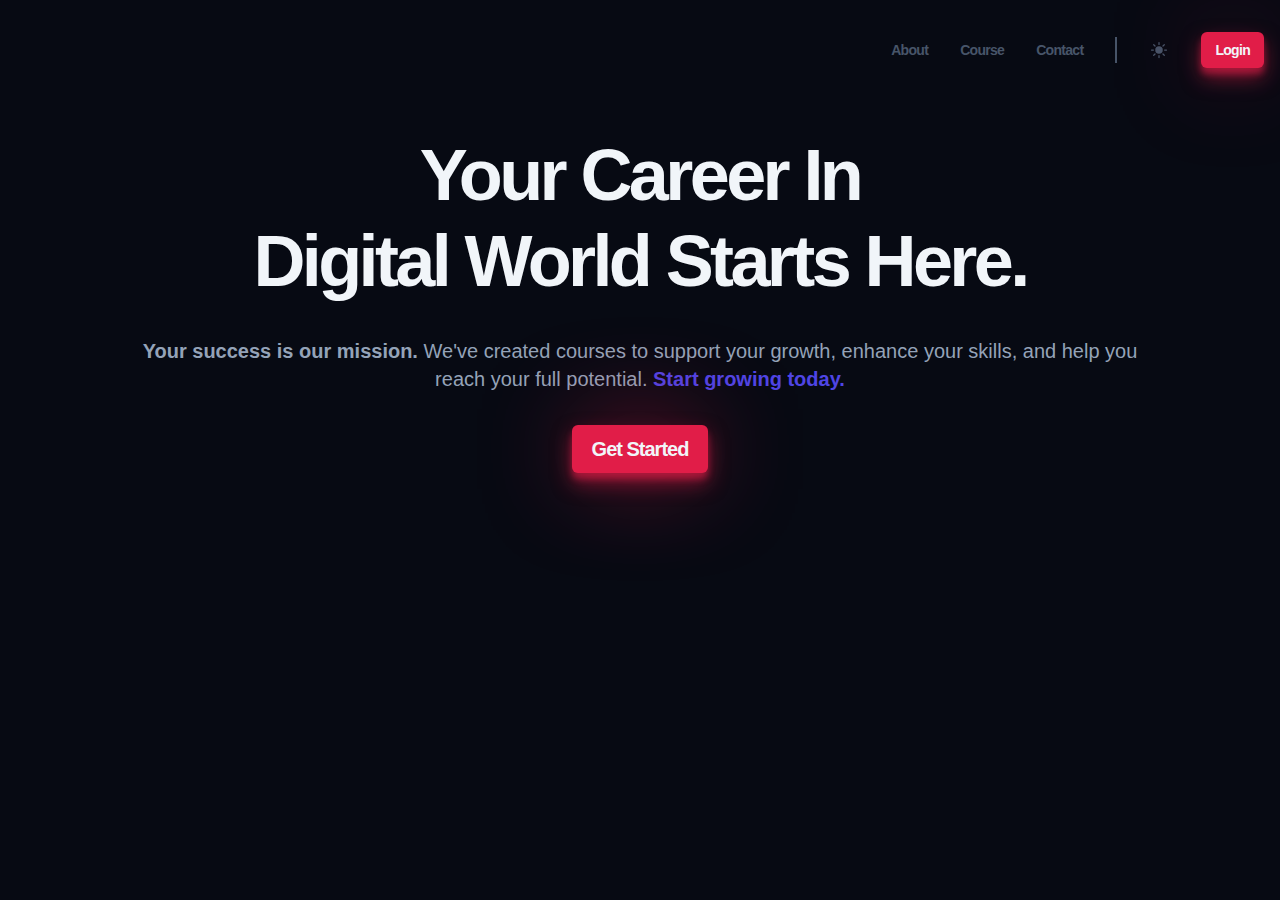
==== index.html @ ea79aef3 "Added header and hero section" ====
<!DOCTYPE html>
<html lang="en">
  <head>
    <meta charset="UTF-8" />
    <meta name="viewport" content="width=device-width, initial-scale=1.0" />
    <link rel="stylesheet" href="css/style.css" />
    <title>Athena</title>
  </head>
  <body>
    <header class="header container">
      <nav>
        <ul class="header__menu">
          <li>
            <a class="header__link" href="#about">About</a>
          </li>
          <li>
            <a class="header__link" href="#course">Course</a>
          </li>
          <li>
            <a class="header__link" href="#contact">Contact</a>
          </li>
          <li class="header__line"></li>
          <li>
            <button class="header__sun">
                <svg xmlns="http://www.w3.org/2000/svg" viewBox="0 0 24 24" fill="currentColor">
                    <path d="M12 2.25a.75.75 0 0 1 .75.75v2.25a.75.75 0 0 1-1.5 0V3a.75.75 0 0 1 .75-.75ZM7.5 12a4.5 4.5 0 1 1 9 0 4.5 4.5 0 0 1-9 0ZM18.894 6.166a.75.75 0 0 0-1.06-1.06l-1.591 1.59a.75.75 0 1 0 1.06 1.061l1.591-1.59ZM21.75 12a.75.75 0 0 1-.75.75h-2.25a.75.75 0 0 1 0-1.5H21a.75.75 0 0 1 .75.75ZM17.834 18.894a.75.75 0 0 0 1.06-1.06l-1.59-1.591a.75.75 0 1 0-1.061 1.06l1.59 1.591ZM12 18a.75.75 0 0 1 .75.75V21a.75.75 0 0 1-1.5 0v-2.25A.75.75 0 0 1 12 18ZM7.758 17.303a.75.75 0 0 0-1.061-1.06l-1.591 1.59a.75.75 0 0 0 1.06 1.061l1.591-1.59ZM6 12a.75.75 0 0 1-.75.75H3a.75.75 0 0 1 0-1.5h2.25A.75.75 0 0 1 6 12ZM6.697 7.757a.75.75 0 0 0 1.06-1.06l-1.59-1.591a.75.75 0 0 0-1.061 1.06l1.59 1.591Z" />
                  </svg>
                  
            </button>
          </li>
          <li>
            <a class="header__login btn" href="#login">Login</a>
          </li>
        </ul>
        <button class="header__bars">
            <svg xmlns="http://www.w3.org/2000/svg" viewBox="0 0 24 24" fill="currentColor">
                <path fill-rule="evenodd" d="M3 6.75A.75.75 0 0 1 3.75 6h16.5a.75.75 0 0 1 0 1.5H3.75A.75.75 0 0 1 3 6.75ZM3 12a.75.75 0 0 1 .75-.75h16.5a.75.75 0 0 1 0 1.5H3.75A.75.75 0 0 1 3 12Zm0 5.25a.75.75 0 0 1 .75-.75h16.5a.75.75 0 0 1 0 1.5H3.75a.75.75 0 0 1-.75-.75Z" clip-rule="evenodd" />
              </svg>
              
        </button>
      </nav>
    </header>
    <main>
        <section class="hero container">
          <h1 class="hero__title">Your career in <br> digital world starts here.</h1>
          <p class="hero__description">
           <b>Your success is our mission.</b>  We've created courses to support your growth, enhance your skills, and help you reach your full potential.  <strong>Start growing today.</strong>          </p>
          <a class="hero__btn btn" href="">Get started</a>
        </section>
    </main>
    <!-- <footer></footer> -->
  </body>
</html>
---- css/style.css ----
@import url(utils.css);
@import url(fonts.css);

/* import untuk section  */
@import url(components/header.css);
@import url(components/hero.css);

:root {
    --clr-dark:#070a13 ;
    --clr-light: #f1f5f9;
    --clr-slate400: #94a3b8;
    --clr-slate600: #475569;
    --clr-slate800: #1e293b;
    --clr-rose: #e11d48;
    --clr-indigo: #4f45e5;

    /* rgb(225,29,72)
    rgb(79, 70, 229) */
    --size-xxs: 0.5rem;
    --size-xs: 0.75rem;
    --size-sm: 0.875rem;
    --size-base: 1rem;
    --size-lg: 1.125rem;
    --size-xl: 1.25rem;
    --size-2xl: 1.5rem;
    --size-3xl: 1.875rem;
    --size-4xl: 2.25rem;
    --size-5xl: 3rem;
    --size-6xl: 3.75rem;
    --size-7xl: 4.5rem;
    --size-8xl: 6rem;
    --size-9xl: 8rem;
    --size-10xl: 10rem;

}

* {
    margin: 0;
    line-height: calc(1em + 0.5rem);
}
*,
::before,
::after {
	box-sizing: border-box;
}

html {
	font-family:
		system-ui,
		'Segoe UI',
		Roboto,
		Helvetica,
		Arial,
		sans-serif,
		'Apple Color Emoji',
		'Segoe UI Emoji';
	line-height: 1.15; 
	-webkit-text-size-adjust: 100%; 
	tab-size: 4;
}

/* RESET UNTUK SECTION */
body {
	margin: 0;
}
/* TEXT  */
b,
strong {
	font-weight: bolder;
}

small {
	font-size: 80%;
}
table {
	border-color: currentcolor;
}

/* RESET UNTUK FORM  */
button,
input,
select,
textarea {
	font-family: inherit; 
	font-size: 100%; 
	line-height: 1.15; 
	margin: 0; 
}


/* RESET BUTTON  */
button,
[type='button'],
[type='reset'],
[type='submit'] {
	-webkit-appearance: button;
}
legend {
	padding: 0;
}
[type='search'] {
	-webkit-appearance: textfield; /* 1 */
	outline-offset: -2px; /* 2 */
}
::-webkit-search-decoration {
	-webkit-appearance: none;
}
::-webkit-file-upload-button {
	-webkit-appearance: button; /* 1 */
	font: inherit; /* 2 */
}
/* summary {
	display: list-item;
} */

html{
    scroll-behavior: smooth;
}
body {
    font-family: "Inter", sans-serif;
    background-color: var(--clr-dark);
    color: var(--clr-light);
}
img, video, svg{
    display: block;
    max-width: 100%;
    user-select: none;
}
button {
    display: inline-block;
    padding: 0;
    border: none;
    background: none;
    cursor: pointer;
    color: inherit;
}
a {
    color: var(--clr-rose);
}
strong{
    color: var(--clr-indigo);
}
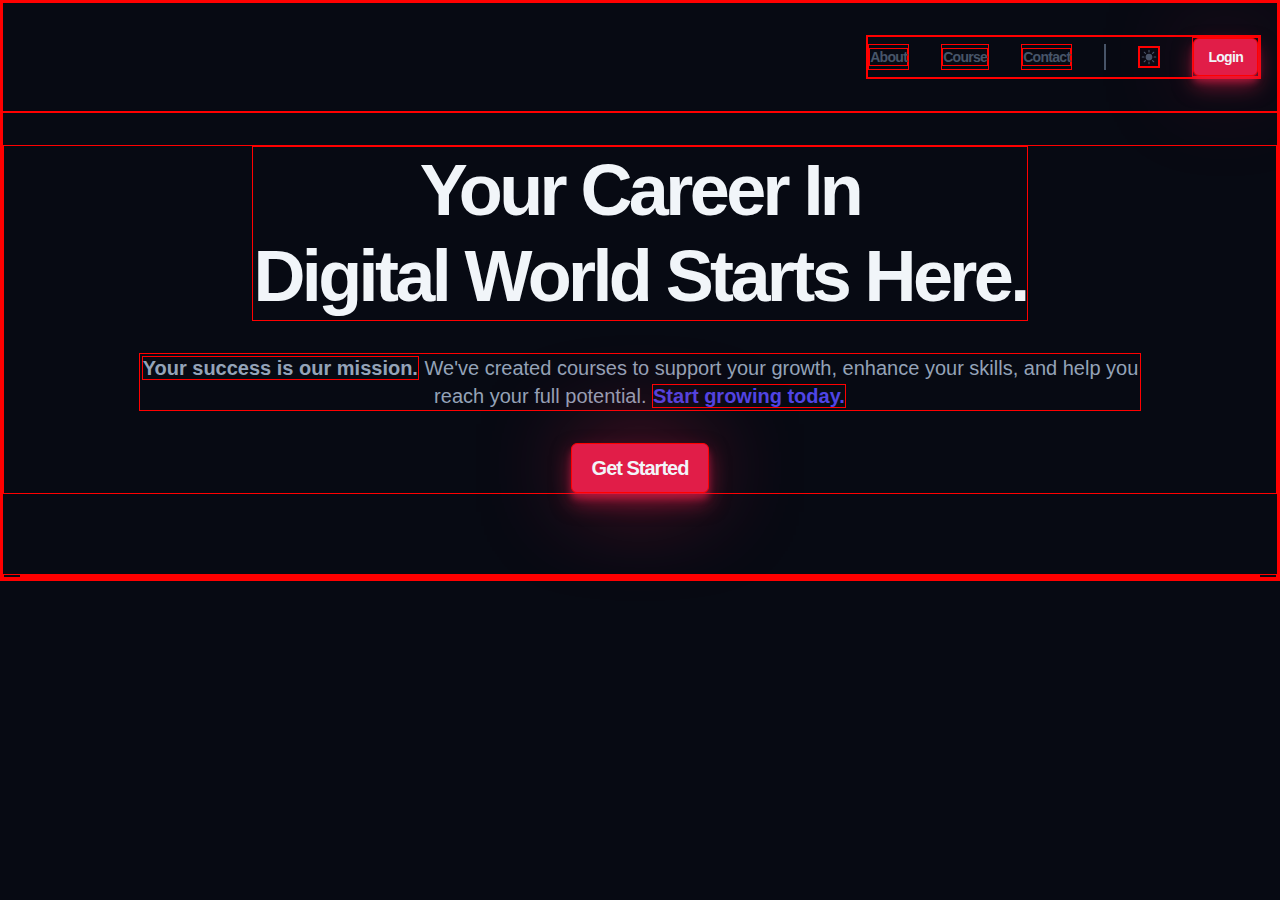
==== commit 2053de60: "Added boxicons, layout, and css layout" ====
--- a/index.html
+++ b/index.html
@@ -4,6 +4,7 @@
     <meta charset="UTF-8" />
     <meta name="viewport" content="width=device-width, initial-scale=1.0" />
     <link rel="stylesheet" href="css/style.css" />
+    <link rel="stylesheet" href="lib/boxicons-2.1.4/css/boxicons.min.css" />
     <title>Athena</title>
   </head>
   <body>
@@ -47,6 +48,19 @@
            <b>Your success is our mission.</b>  We've created courses to support your growth, enhance your skills, and help you reach your full potential.  <strong>Start growing today.</strong>          </p>
           <a class="hero__btn btn" href="">Get started</a>
         </section>
+
+        <section class="company container section">
+          <div class="company__wrapper">
+              <i class="bx bxl-github company__item company__item-1"></i>
+              <i class="bx bxl-github company__item company__item-2"></i>
+              <i class="bx bxl-github company__item company__item-3"></i>
+              <i class="bx bxl-github company__item company__item-4"></i>
+              <i class="bx bxl-github company__item company__item-5"></i>
+              <i class="bx bxl-github company__item company__item-6"></i>
+              <i class="bx bxl-github company__item company__item-7"></i>
+              <i class="bx bxl-github company__item company__item-8"></i>
+          </div>
+        </section>
     </main>
     <!-- <footer></footer> -->
   </body>
--- a/css/style.css
+++ b/css/style.css
@@ -2,8 +2,9 @@
 @import url(fonts.css);
 
 /* import untuk section  */
-@import url(components/header.css);
-@import url(components/hero.css);
+@import url(components/landing/header.css);
+@import url(components/landing/hero.css);
+@import url(components/landing/company.css);
 
 :root {
     --clr-dark:#070a13 ;
@@ -37,6 +38,7 @@
 * {
     margin: 0;
     line-height: calc(1em + 0.5rem);
+    border: 1px solid red;
 }
 *,
 ::before,
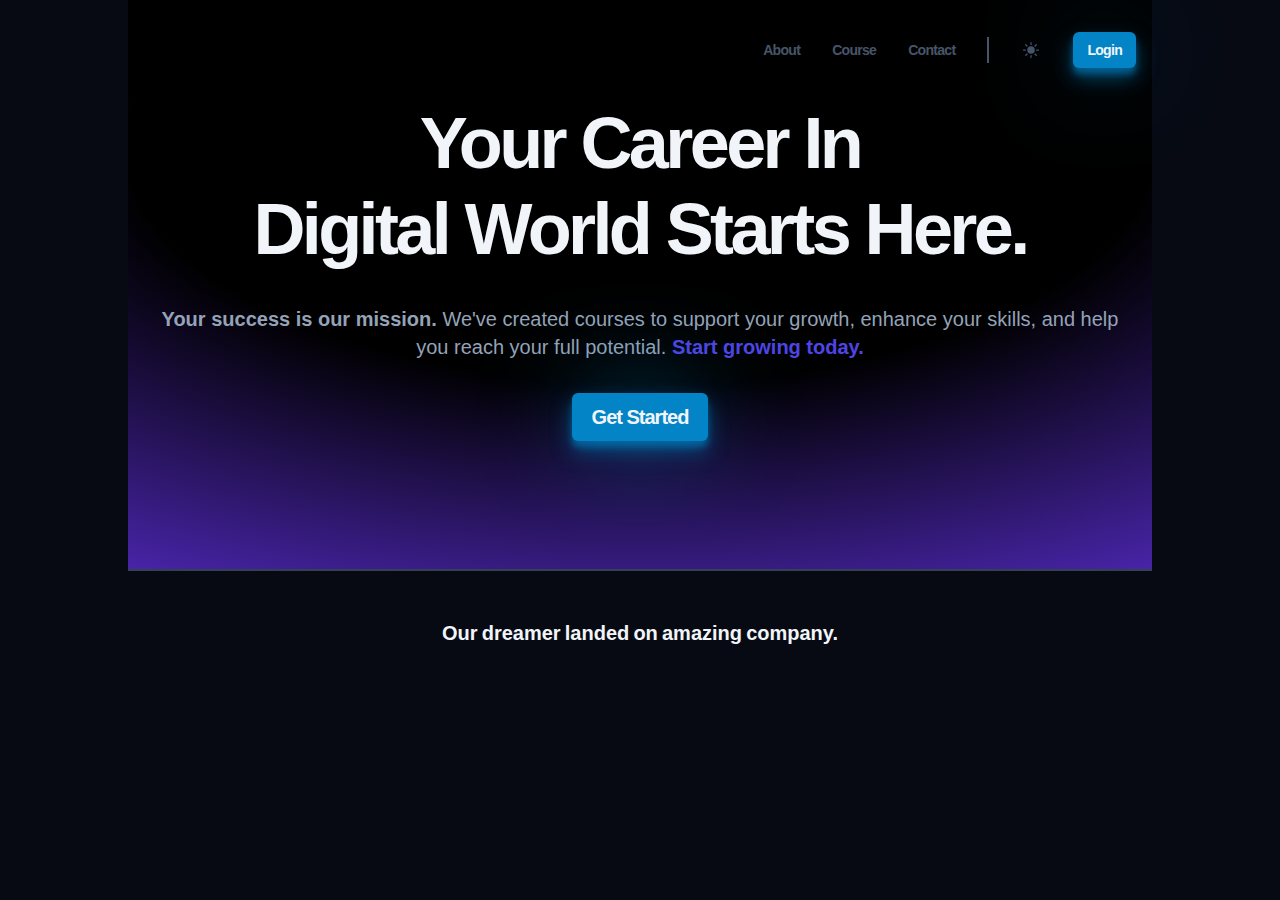
==== commit 5d2121d8: "Fix hero layout and infinite scroll logo" ====
--- a/index.html
+++ b/index.html
@@ -8,7 +8,8 @@
     <title>Athena</title>
   </head>
   <body>
-    <header class="header container">
+    <header class="header header-home container">
+      
       <nav>
         <ul class="header__menu">
           <li>
@@ -43,22 +44,26 @@
     </header>
     <main>
         <section class="hero container">
+
           <h1 class="hero__title">Your career in <br> digital world starts here.</h1>
           <p class="hero__description">
            <b>Your success is our mission.</b>  We've created courses to support your growth, enhance your skills, and help you reach your full potential.  <strong>Start growing today.</strong>          </p>
           <a class="hero__btn btn" href="">Get started</a>
+          <div class="bg"></div>
+
         </section>
 
         <section class="company container section">
+          <h2 class="company__title">Our dreamer landed on amazing company.</h2>
           <div class="company__wrapper">
               <i class="bx bxl-github company__item company__item-1"></i>
-              <i class="bx bxl-github company__item company__item-2"></i>
-              <i class="bx bxl-github company__item company__item-3"></i>
-              <i class="bx bxl-github company__item company__item-4"></i>
-              <i class="bx bxl-github company__item company__item-5"></i>
-              <i class="bx bxl-github company__item company__item-6"></i>
-              <i class="bx bxl-github company__item company__item-7"></i>
-              <i class="bx bxl-github company__item company__item-8"></i>
+              <i class="bx bxl-google company__item company__item-2"></i>
+              <i class="bx bxl-windows company__item company__item-3"></i>
+              <i class="bx bxl-meta company__item company__item-4"></i>
+              <i class="bx bxl-squarespace company__item company__item-5"></i>
+              <i class="bx bxl-adobe company__item company__item-6"></i>
+              <i class="bx bxl-apple company__item company__item-7"></i>
+              <i class="bx bxl-linkedin company__item company__item-8"></i>
           </div>
         </section>
     </main>
--- a/css/style.css
+++ b/css/style.css
@@ -5,6 +5,9 @@
 @import url(components/landing/header.css);
 @import url(components/landing/hero.css);
 @import url(components/landing/company.css);
+
+/* import untuk signin  */
+@import url(components/signin/siginin_card.css);
 
 :root {
     --clr-dark:#070a13 ;
@@ -14,6 +17,7 @@
     --clr-slate800: #1e293b;
     --clr-rose: #e11d48;
     --clr-indigo: #4f45e5;
+    --clr-sky: #0284c7;
 
     /* rgb(225,29,72)
     rgb(79, 70, 229) */
@@ -38,7 +42,7 @@
 * {
     margin: 0;
     line-height: calc(1em + 0.5rem);
-    border: 1px solid red;
+    /* border: 1px solid red; */
 }
 *,
 ::before,
